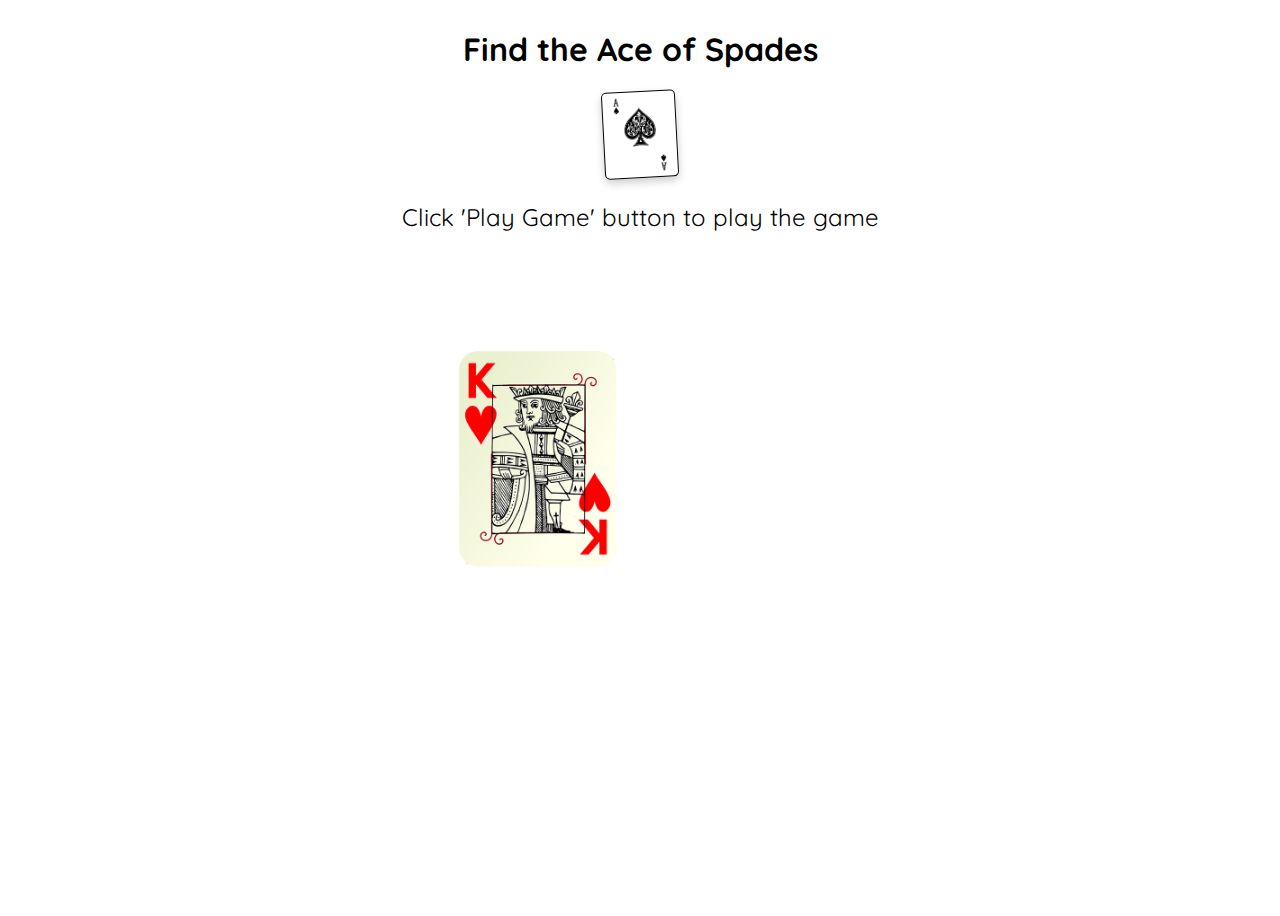
==== index.html @ fcea2fe3 "added JavaScript game to find the ace of spade" ====
<!DOCTYPE html>
<html lang="en">
	<head>
		<meta charset="UTF-8" />
		<meta http-equiv="X-UA-Compatible" content="IE=edge" />
		<meta name="viewport" content="width=device-width, initial-scale=1.0" />
		<title>Find the Ace of Spades</title>
		<link rel="stylesheet" href="style.css" />
	</head>
	<body>
		<header>
			<div class="header-title-container">
				<h1>Find the Ace of Spades</h1>
			</div>
			<div class="header-round-info-container">
				<div class="header-img-container">
					<img src="images/Ace-of-Spades.png" alt="" class="header-img" />
				</div>
				<div class="header-score-container">
					<h2 class="score">Score&nbsp;<span class="badge">0</span></h2>
				</div>
				<div class="header-round-container">
					<h2 class="round">Round&nbsp;<span class="badge">0</span></h2>
				</div>
			</div>
			<div class="header-status-info-container">
				<p class="current-status">Click 'Play Game' button to play the game</p>
			</div>
			<div class="header-button-container">
				<div class="game-play-button-container">
					<button id="playGameButton" class="play-game">Play Game</button>
				</div>
			</div>
		</header>
		<main>
			<div class="card-container">
				<div class="card-pos-a"></div>
				<div class="card-pos-b"></div>
				<div class="card-pos-c"></div>
				<div class="card-pos-d"></div>
			</div>
		</main>
		<script src="index.js"></script>
	</body>
</html>
---- style.css ----
@import url('https://fonts.googleapis.com/css2?family=Quicksand&display=swap');

:root {
    --card-width-lg: 157px;
    --card-height-lg: 220px;

    --card-width-sm: 120px;
    --card-height-sm: 168px;

    --num-cards:4;

    --card-horizontal-space-lg: 100px;
    --card-horizontal-space-sm: 50px;

    --badge-bg-color: darkgrey;
    --primary-color: black;
    --secondary-color: #ffffff;

    --primary-font: 'Quicksand', sans-serif;
}

body {
    height: 100vh;
    font-family: var(--primary-font);
}

main {
    height: 55%;
    display: flex;
    justify-content: center;
}

.card-container {
    position: relative;
    height: 100%;
    width: calc(var(--card-width-lg) * (var(--num-cards) / 2) + var(--card-horizontal-space-lg));
    display: grid;
    grid-template-columns: 1fr 1fr;
    grid-template-rows: 1fr 1fr;
    grid-template-areas: "a b"
                         "c d";
}

.card-pos-a {
    grid-area: a;
    /* background-color: gray; */
}

.card-pos-b {
    grid-area: b;
    /* background-color: goldenrod; */
}

.card-pos-c {
    grid-area: c;
    /* background-color: rosybrown; */
}

.card-pos-d {
    grid-area: d;
    /* background-color: darkcyan; */
}

.card-pos-a, .card-pos-b, .card-pos-c, .card-pos-d {
    display: flex;
    justify-content: center;
    align-items: center;
}

.card {
    position: absolute;
    height: var(--card-height-lg);
    width: var(--card-width-lg);
    perspective: 1000px;
    cursor: pointer;
    transition: transform 0.6s ease-in-out
}

.card-inner {
    position: relative;
    width: 100%;
    height: 100%;
    text-align: center;
    transition: transform 0.6s;
    transform-style: preserve-3d;
}

.card-front, .card-back {
    position: absolute;
    width: 100%;
    height: 100%;
    -webkit-backface-visibility: hidden;
    backface-visibility: hidden;
}

.card-img {
    height: 100%;
}

.card-back {
    transform: rotateY(180deg);
}

.card-inner.flip-it {
    transform: rotateY(180deg);
}

header {
    display: flex;
    flex-direction: column;
    margin-bottom: 10px;
}

.header-title-container {
    display: flex;
    justify-content: center;
}

.header-round-info-container {
    display: flex;
    justify-content: space-evenly;
}

.current-status {
    font-size: 1.5rem;
    text-align: center;
}

.header-status-info-container,
.header-button-container,
.header-score-container,
.header-round-container,
.header-img-container {
    display: flex;
    justify-content: center;
    align-items: center;
}

.header-score-container,
.header-round-container,
.header-img-container {
    width: 150px;
}

.header-img {
    height: 75px;
    border-radius: 5px;
    border: 1px solid black;
    padding: 5px;
    box-shadow: 0 4px 8px 0 rgba(0,0,0,0.2);
    transform: rotate(-3deg);
}

.badge {
    background-color: var(--badge-bg-color);
    color: var(--secondary-color);
    padding: 2px 10px 3px;
    border-radius: 15px;
}

.game-play-button-container {
    width: 150px;
    height: 70px;
}

#playGameButton {
  appearance: none;
  background-color: transparent;
  border: 2px solid #1A1A1A;
  border-radius: 15px;
  box-sizing: border-box;
  color: #3B3B3B;
  cursor: pointer;
  display: none;
  font-family: var(--primary-font);
  font-size: 16px;
  font-weight: 600;
  line-height: normal;
  margin: 0;
  min-height: 60px;
  min-width: 0;
  outline: none;
  padding: 16px 24px;
  text-align: center;
  text-decoration: none;
  transition: all 300ms cubic-bezier(.23, 1, 0.32, 1);
  user-select: none;
  -webkit-user-select: none;
  touch-action: manipulation;
  width: 100%;
  will-change: transform;
  animation: game-play-button-fade-in 10s 1;
}

#playGameButton:disabled {
  pointer-events: none;
}

#playGameButton:hover {
  color: #fff;
  background-color: #1A1A1A;
  box-shadow: rgba(0, 0, 0, 0.25) 0 8px 15px;
  transform: translateY(-2px);
}

#playGameButton:active {
  box-shadow: none;
  transform: translateY(0);
}

@keyframes game-play-button-fade-in {
    from{opacity: 0;}
    to{opacity: 1;}
}


.card.shuffle-left {
    transform: translateX(300px) translateY(40px);
}
.card.shuffle-right {
    transform: translateX(-350px) translateY(-40px);
}
.card.fly-in {
    transform: translateY(-1000px) translateX(-600px) rotate(45deg);
}

@media screen and (max-width:600px) {
    .card {
        width: var(--card-width-sm);
        height: var(--card-height-sm);
    }

    .card-container {
        width: calc(var(--card-width-sm) * (var(--num-cards)/2) + var(--card-horizontal-space-sm));
    }

    main {
        height: 50%;
    }

    .current-status {
        font-size: 1.2rem;
    }

    .game-play-button-container {
        width: 120px;
        height: 40px;
    }

    #playGameButton {
        padding: 6px 8px;
        font-size: 12px;
        min-height: 40px;
    }

    .header-img {
        height:55px;
    }
}
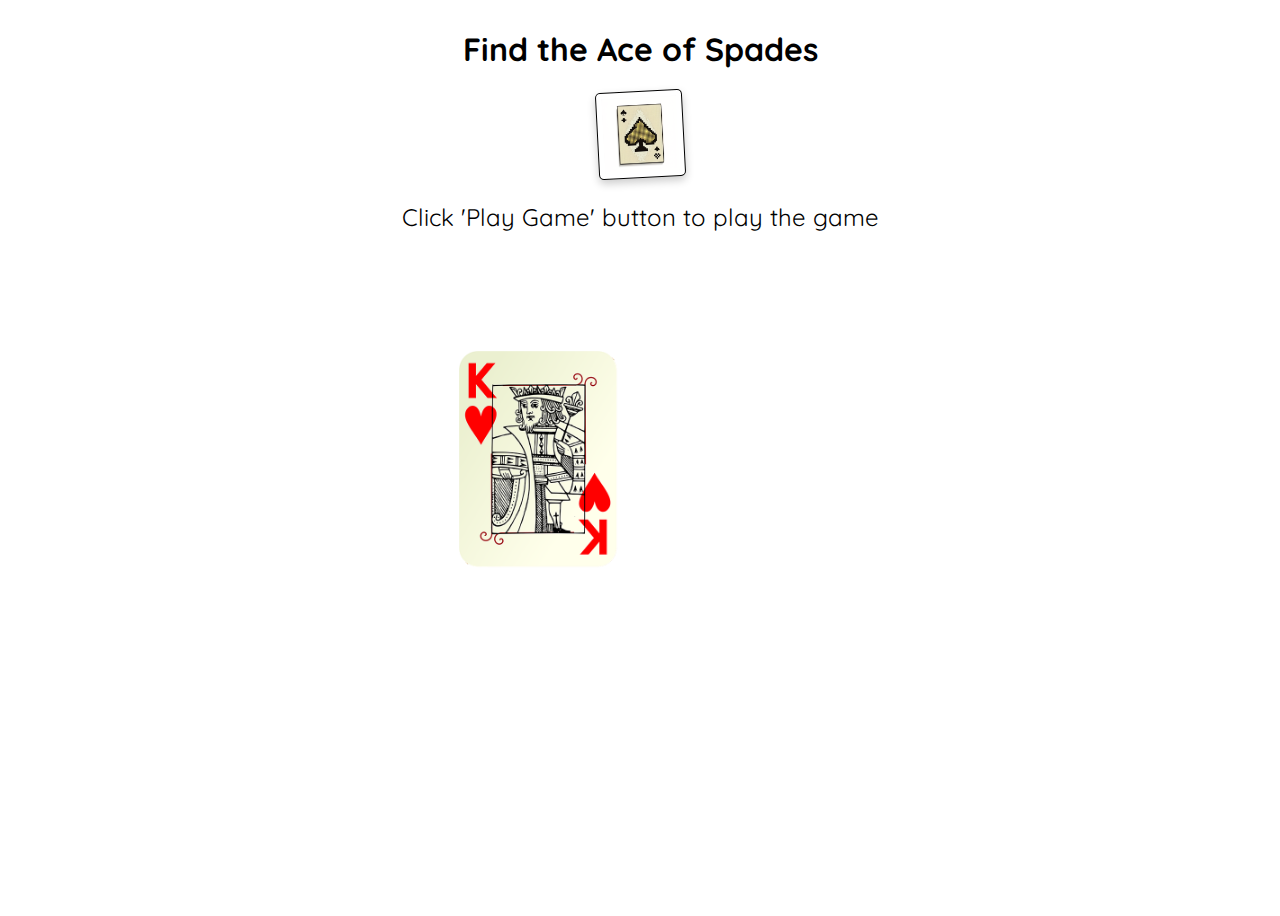
==== commit 642a5d11: "added mocha and chai as CDN" ====
--- a/index.html
+++ b/index.html
@@ -14,7 +14,11 @@
 			</div>
 			<div class="header-round-info-container">
 				<div class="header-img-container">
-					<img src="images/Ace-of-Spades.png" alt="" class="header-img" />
+					<img
+						src="images/ace_of_spades_card_8bit.png"
+						alt=""
+						class="header-img"
+					/>
 				</div>
 				<div class="header-score-container">
 					<h2 class="score">Score&nbsp;<span class="badge">0</span></h2>
